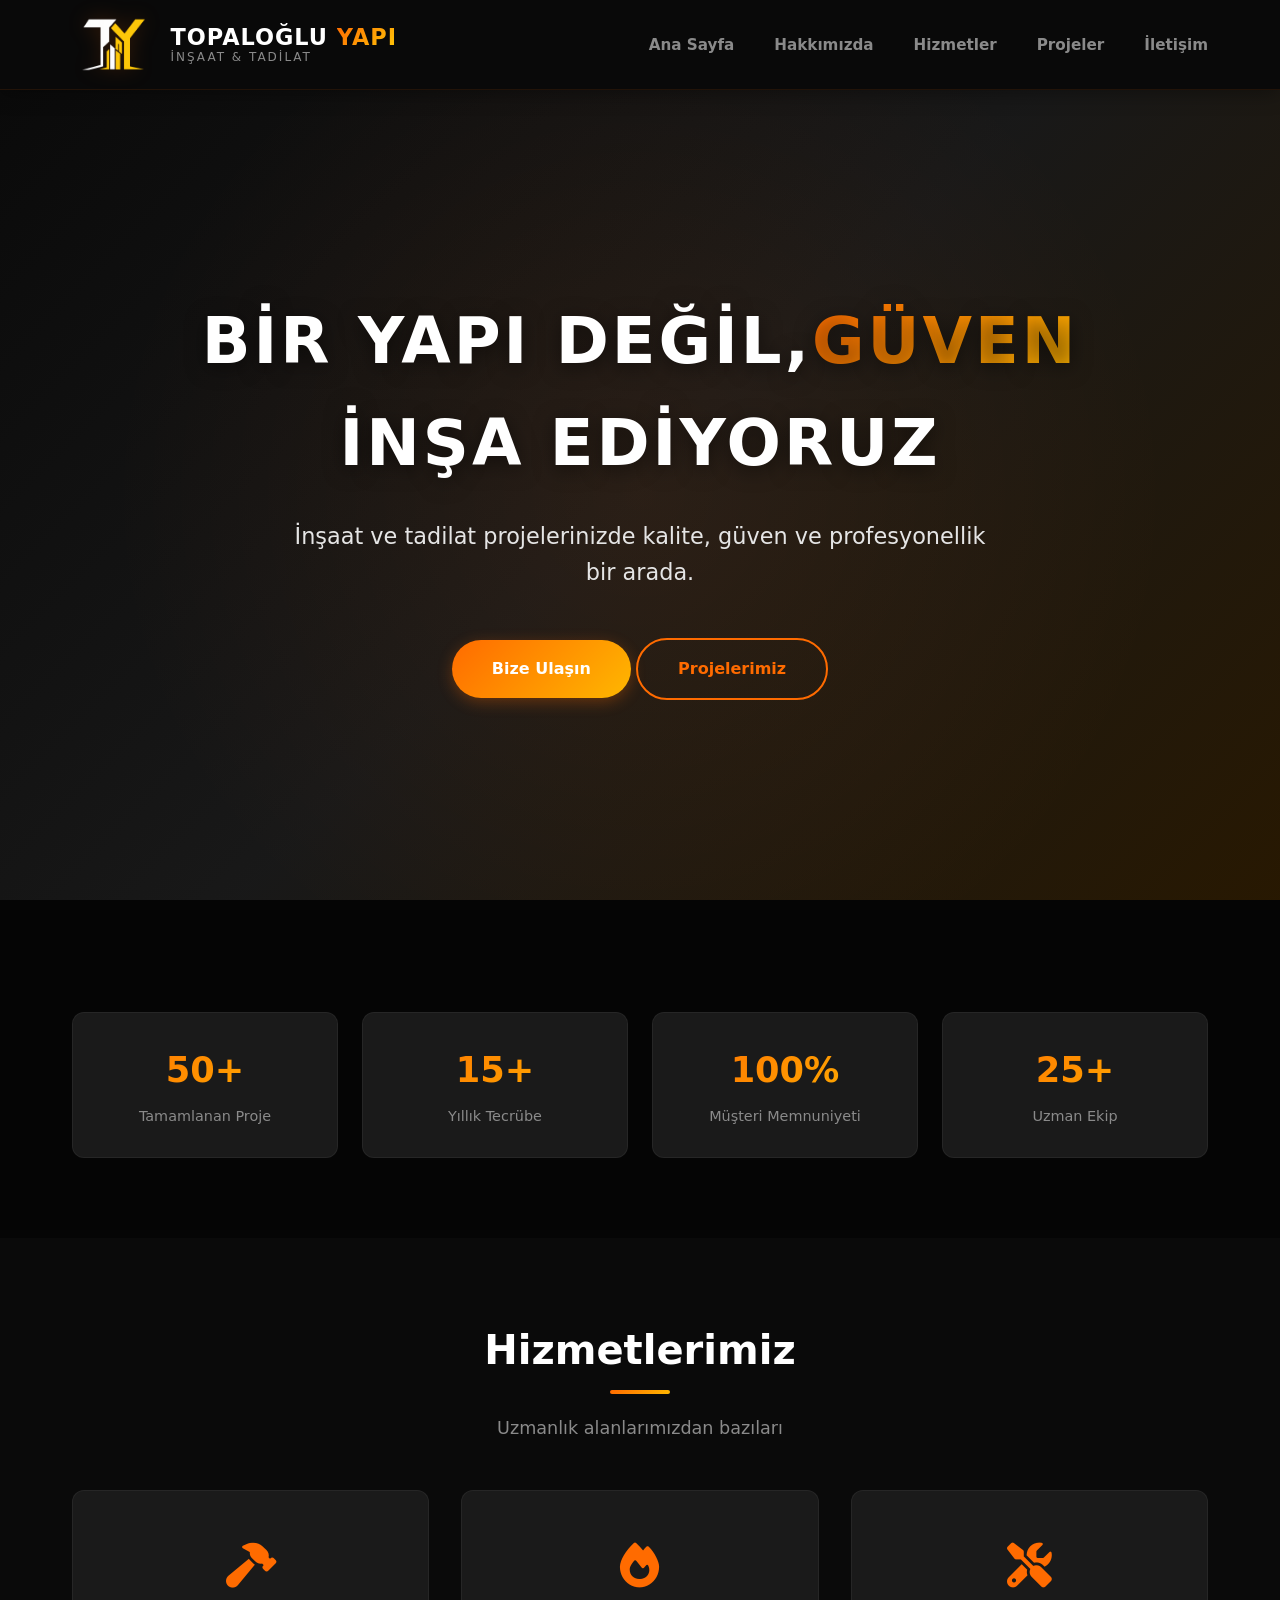
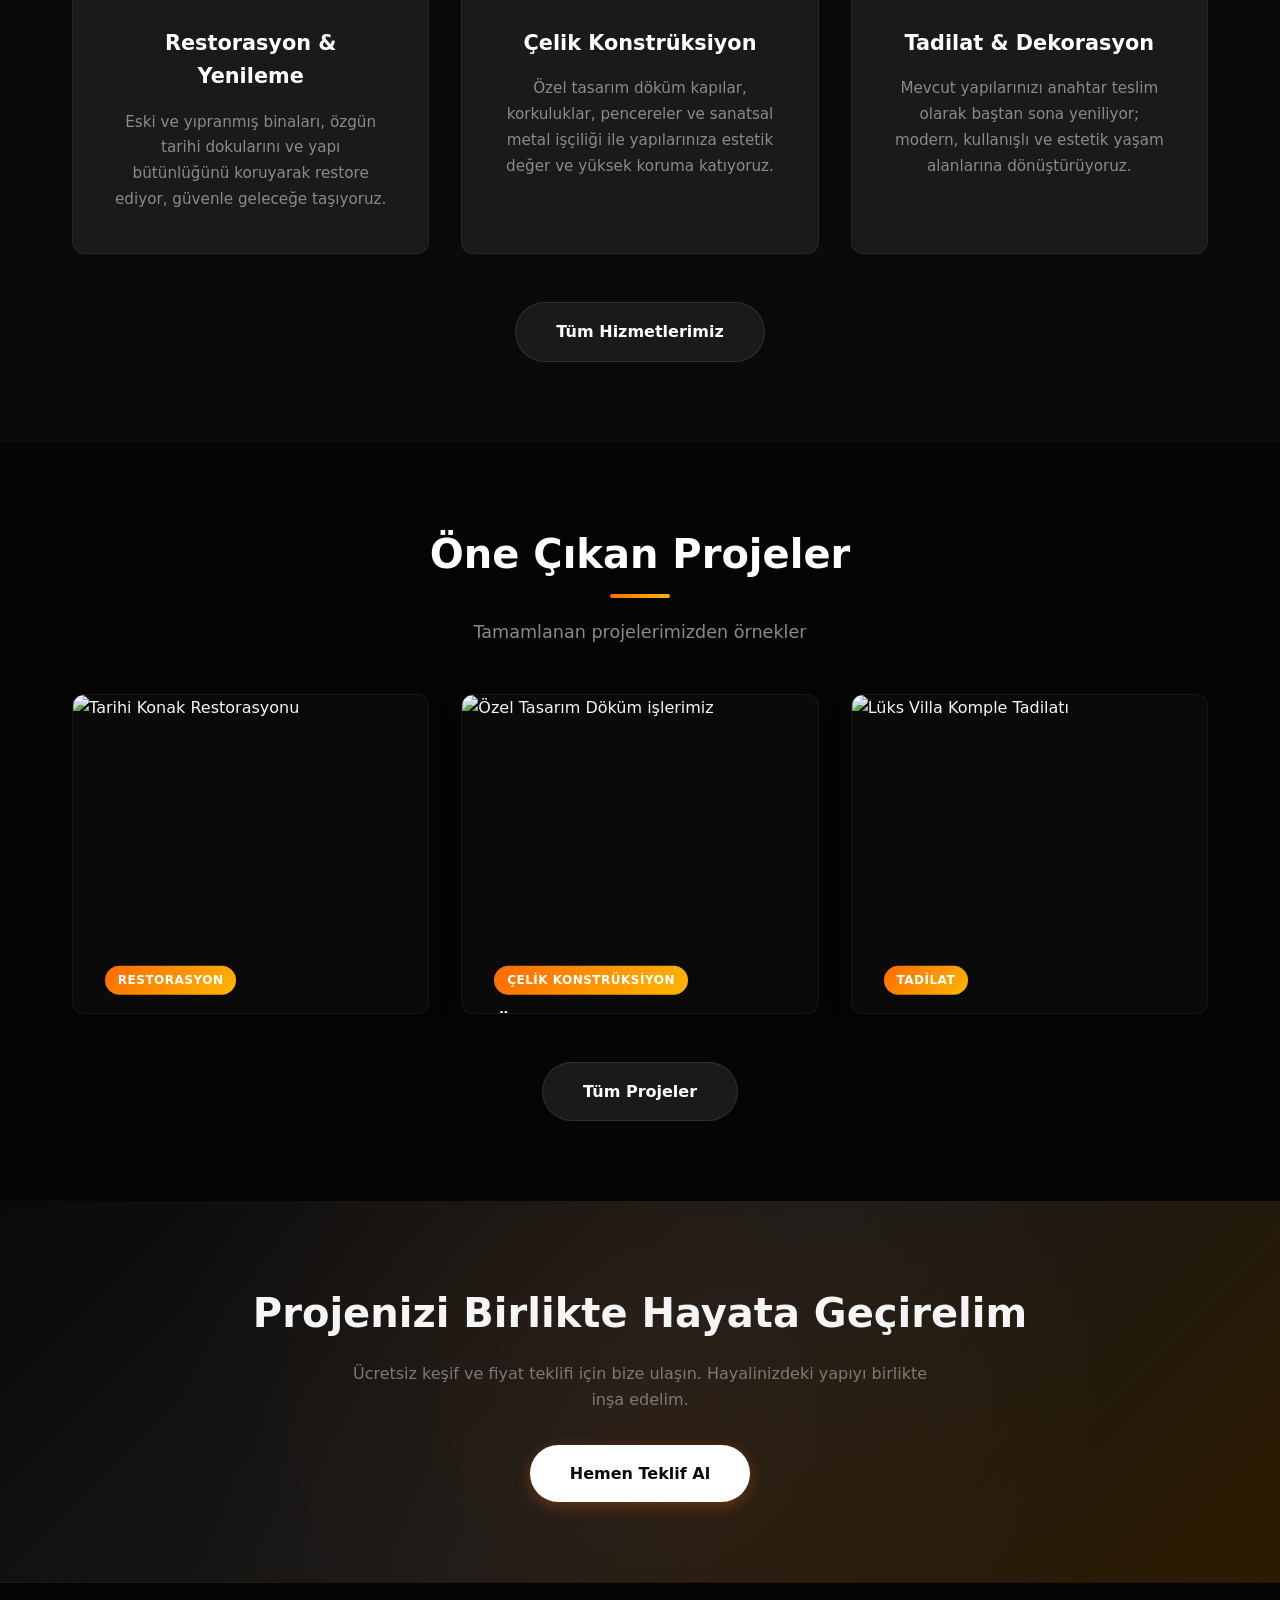
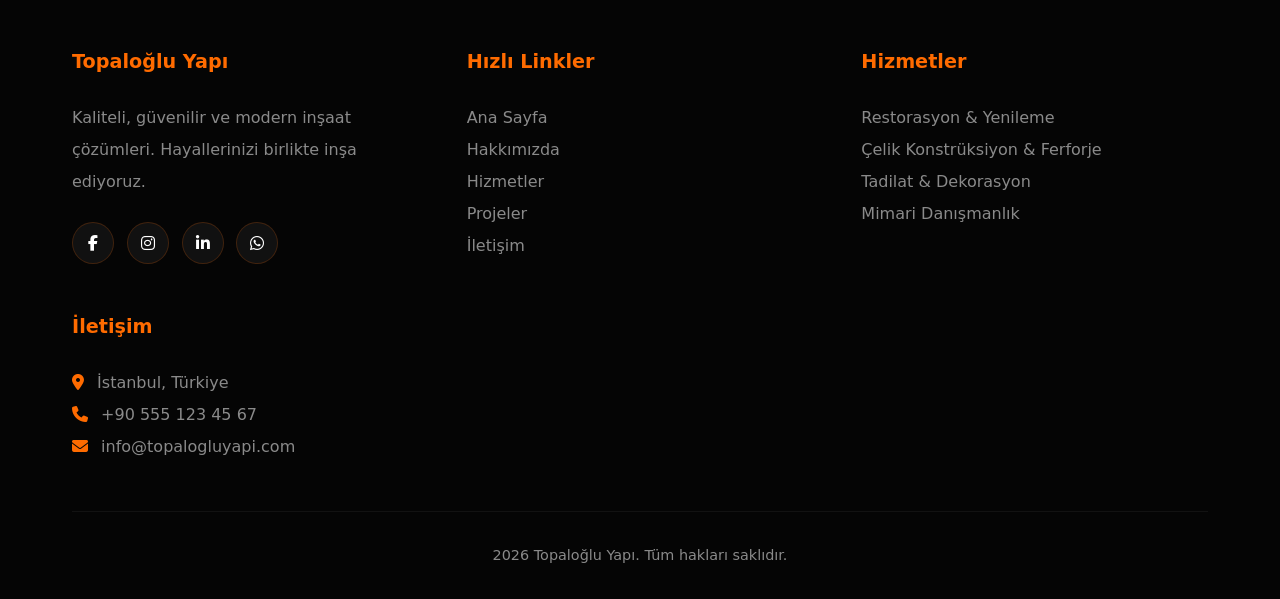
==== index.html @ 458f78e6 "Add files via upload" ====
<!DOCTYPE html>
<html lang="tr">

<head>
    <meta charset="UTF-8">
    <meta name="viewport" content="width=device-width, initial-scale=1.0">
    <meta name="description"
        content="Topaloğlu Yapı - İstanbul'da kaliteli inşaat, tadilat ve mimari proje hizmetleri.">
    <meta name="keywords" content="inşaat firması, tadilat, mimari proje, İstanbul, yapı, inşaat">
    <meta name="author" content="Topaloğlu Yapı">
    <meta name="robots" content="index, follow">

    <title>Topaloğlu Yapı | İnşaat ve Tadilat Hizmetleri</title>

    <!-- Preconnect -->
    <link rel="preconnect" href="https://cdnjs.cloudflare.com">
    <link rel="preconnect" href="https://images.unsplash.com">

    <!-- Styles -->
    <link rel="stylesheet" href="https://cdnjs.cloudflare.com/ajax/libs/font-awesome/6.4.0/css/all.min.css">
    <link rel="stylesheet" href="css/main.css">
    <link rel="stylesheet" href="css/layout.css">
    <link rel="stylesheet" href="css/components.css">
    <link rel="stylesheet" href="css/animations.css">
    <link rel="stylesheet" href="css/responsive.css">

    <!-- Favicon - SVG İkon (Emoji Yok) -->
    <link rel="icon" type="image/svg+xml"
        href="data:image/svg+xml,%3Csvg xmlns='http://www.w3.org/2000/svg' viewBox='0 0 100 100'%3E%3Crect width='100' height='100' rx='20' fill='%230A0A0A'/%3E%3Cpath d='M30 75 L30 35 L50 25 L50 75' fill='none' stroke='%23FF6B00' stroke-width='6' stroke-linecap='round' stroke-linejoin='round'/%3E%3Cpath d='M50 75 L50 35 L70 45 L70 75' fill='none' stroke='%23FFB700' stroke-width='6' stroke-linecap='round' stroke-linejoin='round'/%3E%3C/svg%3E">
</head>

<body>

    <!-- Header -->
    <header class="site-header">
        <div class="container">
            <a href="index.html" class="logo">
                <img src="images/logo.png" alt="Topaloğlu Yapı Logo" class="logo-img"
                    onerror="this.style.display='none'">
                <div class="logo-text">
                    <span class="logo-brand">Topaloğlu <span>Yapı</span></span>
                    <span class="logo-tagline">İnşaat & Tadilat</span>
                </div>
            </a>

            <button class="mobile-toggle" aria-label="Menüyü Aç/Kapat" aria-expanded="false">
                <i class="fas fa-bars"></i>
            </button>

            <nav class="main-nav">
                <ul>
                    <li><a href="index.html" class="active">Ana Sayfa</a></li>
                    <li><a href="hakkimizda.html">Hakkımızda</a></li>
                    <li><a href="hizmetler.html">Hizmetler</a></li>
                    <li><a href="projeler.html">Projeler</a></li>
                    <li><a href="iletisim.html">İletişim</a></li>
                </ul>
            </nav>
        </div>
    </header>

    <!-- Hero -->
    <section class="hero" id="home">
        <div class="container">
            <div class="hero-content">
                <h1>Bir Yapı Değil,<span>Güven</span><br>İNŞA EDİYORUZ</h1> <!-- SLOGAN -->
                <p>İnşaat ve tadilat projelerinizde kalite, güven ve profesyonellik bir arada.</p>
                <div>
                    <a href="iletisim.html" class="btn">Bize Ulaşın</a>
                    <a href="projeler.html" class="btn btn-outline">Projelerimiz</a>
                </div>
            </div>
        </div>
    </section>

    <!-- Stats -->
    <section class="section-padding" style="background: var(--dark);">
        <div class="container">
            <div class="stats-grid reveal">
                <div class="stat-box">
                    <span class="stat-number">50+</span>
                    <span class="stat-label">Tamamlanan Proje</span>
                </div>
                <div class="stat-box">
                    <span class="stat-number">15+</span>
                    <span class="stat-label">Yıllık Tecrübe</span>
                </div>
                <div class="stat-box">
                    <span class="stat-number">100%</span>
                    <span class="stat-label">Müşteri Memnuniyeti</span>
                </div>
                <div class="stat-box">
                    <span class="stat-number">25+</span>
                    <span class="stat-label">Uzman Ekip</span>
                </div>
            </div>
        </div>
    </section>

    <!-- Services Preview -->
    <section class="section-padding">
        <div class="container">
            <div class="section-title reveal">
                <h2>Hizmetlerimiz</h2>
                <p>Uzmanlık alanlarımızdan bazıları</p>
            </div>

            <div class="services-grid">
                <div class="service-card reveal">
                    <div class="service-icon"><i class="fas fa-hammer"></i></div>
                    <h3>Restorasyon & Yenileme</h3>
                    <p>Eski ve yıpranmış binaları, özgün tarihi dokularını ve yapı bütünlüğünü koruyarak restore ediyor,
                        güvenle geleceğe taşıyoruz.</p>
                </div>

                <div class="service-card reveal">
                    <div class="service-icon"><i class="fas fa-fire"></i></div>
                    <h3>Çelik Konstrüksiyon</h3>
                    <p>Özel tasarım döküm kapılar, korkuluklar, pencereler ve sanatsal metal işçiliği ile yapılarınıza
                        estetik değer ve yüksek koruma katıyoruz.</p>
                </div>

                <div class="service-card reveal">
                    <div class="service-icon"><i class="fas fa-tools"></i></div>
                    <h3>Tadilat & Dekorasyon</h3>
                    <p>Mevcut yapılarınızı anahtar teslim olarak baştan sona yeniliyor; modern, kullanışlı ve estetik
                        yaşam alanlarına dönüştürüyoruz.</p>
                </div>
            </div>

            <div style="text-align: center; margin-top: 3rem;">
                <a href="hizmetler.html" class="btn btn-secondary">Tüm Hizmetlerimiz</a>
            </div>
        </div>
    </section>

    <!-- Projects Preview -->
    <section class="section-padding" style="background: var(--dark);">
        <div class="container">
            <div class="section-title reveal">
                <h2>Öne Çıkan Projeler</h2>
                <p>Tamamlanan projelerimizden örnekler</p>
            </div>

            <div class="projects-grid" id="homeProjectsGrid">
                <!-- Projeler js/projects.js tarafından dinamik olarak yüklenecektir -->
            </div>

            <div style="text-align: center; margin-top: 3rem;">
                <a href="projeler.html" class="btn btn-secondary">Tüm Projeler</a>
            </div>
        </div>
    </section>

    <!-- CTA -->
    <section class="section-padding cta-section">
        <div class="container reveal" style="text-align: center; position: relative; z-index: 2;">
            <h2 style="font-size: 2.5rem; margin-bottom: 1rem; font-weight: 800;">Projenizi Birlikte Hayata Geçirelim
            </h2>
            <p
                style="opacity: 0.85; margin-bottom: 2rem; max-width: 600px; margin-left: auto; margin-right: auto; color: var(--gray);">
                Ücretsiz keşif ve fiyat teklifi için bize ulaşın. Hayalinizdeki yapıyı birlikte inşa edelim.</p>
            <a href="iletisim.html" class="btn" style="background: var(--white); color: var(--secondary);">Hemen Teklif
                Al</a>
        </div>
    </section>

    <!-- Footer -->
    <footer class="site-footer">
        <div class="container">
            <div class="footer-grid">
                <div class="footer-col">
                    <h3>Topaloğlu Yapı</h3>
                    <p>Kaliteli, güvenilir ve modern inşaat çözümleri. Hayallerinizi birlikte inşa ediyoruz.</p>
                    <div class="social-links">
                        <a href="#" aria-label="Facebook"><i class="fab fa-facebook-f"></i></a>
                        <a href="https://www.instagram.com/topaloglu.yapi/?__pwa=1" aria-label="Instagram"><i
                                class="fab fa-instagram"></i></a>
                        <a href="#" aria-label="LinkedIn"><i class="fab fa-linkedin-in"></i></a>
                        <a href="#" aria-label="WhatsApp"><i class="fab fa-whatsapp"></i></a>
                    </div>
                </div>

                <div class="footer-col">
                    <h3>Hızlı Linkler</h3>
                    <a href="index.html">Ana Sayfa</a>
                    <a href="hakkimizda.html">Hakkımızda</a>
                    <a href="hizmetler.html">Hizmetler</a>
                    <a href="projeler.html">Projeler</a>
                    <a href="iletisim.html">İletişim</a>
                </div>

                <div class="footer-col">
                    <h3>Hizmetler</h3>
                    <a href="hizmetler.html">Restorasyon & Yenileme</a>
                    <a href="hizmetler.html">Çelik Konstrüksiyon & Ferforje </a>
                    <a href="hizmetler.html">Tadilat & Dekorasyon</a>
                    <a href="hizmetler.html">Mimari Danışmanlık</a>
                </div>

                <div class="footer-col">
                    <h3>İletişim</h3>
                    <p><i class="fas fa-map-marker-alt" style="margin-right: 8px; color: var(--primary);"></i> İstanbul,
                        Türkiye</p>
                    <p><i class="fas fa-phone" style="margin-right: 8px; color: var(--primary);"></i> +90 555 123 45 67
                    </p>
                    <p><i class="fas fa-envelope" style="margin-right: 8px; color: var(--primary);"></i>
                        info@topalogluyapi.com</p>
                </div>
            </div>

            <div class="footer-bottom">
                <p> 2026 Topaloğlu Yapı. Tüm hakları saklıdır.</p>
            </div>
        </div>
    </footer>

    <!-- Scripts -->
    <script src="js/main.js"></script>
    <script src="js/projects.js"></script>
    <script src="js/security.js"></script>
</body>

</html>
---- css/main.css ----
/* ============================================
   TOPALOĞLU YAPI - MAIN CSS
   Renk paleti logoya özel: Siyah, Turuncu, Altın
   ============================================ */

:root {
    /* Logo Renk Paleti */
    --primary: #FF6B00;
    /* Canlı turuncu */
    --primary-dark: #E55A00;
    /* Koyu turuncu */
    --primary-light: #FF8C42;
    /* Açık turuncu */

    --accent: #FFB700;
    /* Altın sarısı (logodaki sarı) */
    --accent-light: #FFD166;
    /* Açık altın */

    --secondary: #0A0A0A;
    /* Siyah (logo arka planı) */
    --secondary-light: #141414;
    /* Koyu antrasit */
    --dark: #050505;
    /* Saf siyah */
    --dark-elevated: #1A1A1A;
    /* Kart arka planları */

    --light: #F5F5F5;
    /* Açık gri */
    --gray: #8A8A8A;
    /* Orta gri */
    --gray-light: #E5E5E5;
    /* Border rengi */
    --white: #FFFFFF;

    /* Gradient */
    --gradient-primary: linear-gradient(135deg, #FF6B00 0%, #FFB700 100%);
    --gradient-dark: linear-gradient(135deg, #0A0A0A 0%, #1A1A1A 50%, #2D1B00 100%);
    --gradient-hero: linear-gradient(135deg, rgba(10, 10, 10, 0.95) 0%, rgba(26, 26, 26, 0.9) 50%, rgba(45, 27, 0, 0.85) 100%);

    --shadow-sm: 0 2px 8px rgba(0, 0, 0, 0.2);
    --shadow: 0 4px 20px rgba(0, 0, 0, 0.25);
    --shadow-lg: 0 10px 40px rgba(0, 0, 0, 0.35);
    --shadow-glow: 0 0 30px rgba(255, 107, 0, 0.15);

    --radius: 12px;
    --radius-sm: 8px;
    --transition: all 0.3s cubic-bezier(0.4, 0, 0.2, 1);

    --container: 1200px;
    --header-height: 90px;
}

* {
    margin: 0;
    padding: 0;
    box-sizing: border-box;
}

html {
    scroll-behavior: smooth;
    font-size: 16px;
}

body {
    font-family: 'Segoe UI', system-ui, -apple-system, sans-serif;
    line-height: 1.6;
    color: var(--light);
    background: var(--secondary);
    overflow-x: hidden;
    -webkit-font-smoothing: antialiased;
}

img {
    max-width: 100%;
    height: auto;
    display: block;
}

a {
    text-decoration: none;
    color: inherit;
    transition: var(--transition);
}

ul {
    list-style: none;
}

.container {
    max-width: var(--container);
    margin: 0 auto;
    padding: 0 2rem;
}

.section-padding {
    padding: 5rem 0;
}

.section-title {
    text-align: center;
    margin-bottom: 3rem;
}

.section-title h2 {
    font-size: clamp(1.8rem, 4vw, 2.5rem);
    color: var(--white);
    margin-bottom: 0.5rem;
    position: relative;
    display: inline-block;
    font-weight: 800;
}

.section-title h2::after {
    content: '';
    position: absolute;
    bottom: -12px;
    left: 50%;
    transform: translateX(-50%);
    width: 60px;
    height: 4px;
    background: var(--gradient-primary);
    border-radius: 2px;
}

.section-title p {
    color: var(--gray);
    margin-top: 1.5rem;
    font-size: 1.1rem;
}

/* Utility */
.sr-only {
    position: absolute;
    width: 1px;
    height: 1px;
    padding: 0;
    margin: -1px;
    overflow: hidden;
    clip: rect(0, 0, 0, 0);
    white-space: nowrap;
    border-width: 0;
}

/* Scrollbar */
::-webkit-scrollbar {
    width: 10px;
}

::-webkit-scrollbar-track {
    background: var(--secondary);
}

::-webkit-scrollbar-thumb {
    background: var(--primary);
    border-radius: 5px;
}

::-webkit-scrollbar-thumb:hover {
    background: var(--primary-dark);
}
---- css/layout.css ----
/* ============================================
   LAYOUT - Header, Navigation, Footer
   ============================================ */

/* Header */
.site-header {
    position: fixed;
    top: 0;
    left: 0;
    width: 100%;
    height: var(--header-height);
    background: rgba(10, 10, 10, 0.95);
    backdrop-filter: blur(16px);
    -webkit-backdrop-filter: blur(16px);
    z-index: 1000;
    box-shadow: 0 2px 20px rgba(0, 0, 0, 0.4);
    transition: var(--transition);
    border-bottom: 1px solid rgba(255, 107, 0, 0.1);
}

.site-header.scrolled {
    box-shadow: 0 4px 30px rgba(0, 0, 0, 0.5);
    height: 75px;
    background: rgba(10, 10, 10, 0.98);
}

.site-header .container {
    display: flex;
    justify-content: space-between;
    align-items: center;
    height: 100%;
}

/* Logo - Gerçek Logo Görseli */
.logo {
    display: flex;
    align-items: center;
    gap: 1rem;
    text-decoration: none;
}

.logo-img {
    height: 55px;
    width: auto;
    transition: var(--transition);
    filter: drop-shadow(0 0 10px rgba(255, 107, 0, 0.2));
}

.site-header.scrolled .logo-img {
    height: 48px;
}

.logo-text {
    display: flex;
    flex-direction: column;
    line-height: 1.1;
}

.logo-brand {
    font-size: 1.4rem;
    font-weight: 800;
    color: var(--white);
    letter-spacing: 1px;
    text-transform: uppercase;
}

.logo-brand span {
    background: linear-gradient(135deg, var(--primary) 0%, #ffc908 100%);
    -webkit-background-clip: text;
    -webkit-text-fill-color: transparent;
    background-clip: text;
}

.logo-tagline {
    font-size: 0.75rem;
    color: var(--gray);
    letter-spacing: 2px;
    text-transform: uppercase;
    margin-top: 2px;
}

/* Navigation */
.main-nav ul {
    display: flex;
    gap: 2.5rem;
}

.main-nav a {
    color: var(--gray);
    font-weight: 600;
    font-size: 0.95rem;
    position: relative;
    padding: 0.5rem 0;
    transition: var(--transition);
}

.main-nav a::after {
    content: '';
    position: absolute;
    bottom: 0;
    left: 0;
    width: 0;
    height: 2px;
    background: var(--gradient-primary);
    transition: var(--transition);
}

.main-nav a:hover,
.main-nav a.active {
    color: var(--primary);
}

.main-nav a:hover::after,
.main-nav a.active::after {
    width: 100%;
}

/* Mobile Menu */
.mobile-toggle {
    display: none;
    background: none;
    border: none;
    font-size: 1.5rem;
    color: var(--white);
    cursor: pointer;
    padding: 0.5rem;
}

/* Hero Section */
.hero {
    margin-top: var(--header-height);
    min-height: calc(100vh - var(--header-height));
    background: var(--gradient-hero),
        url('https://images.unsplash.com/photo-1504307651254-35680f356dfd?ixlib=rb-4.0.3&auto=format&fit=crop&w=1920&q=80') center/cover no-repeat;
    display: flex;
    align-items: center;
    justify-content: center;
    text-align: center;
    color: var(--white);
    position: relative;
    overflow: hidden;
}

.hero::before {
    content: '';
    position: absolute;
    top: 0;
    left: 0;
    right: 0;
    bottom: 0;
    background: radial-gradient(circle at 50% 50%, rgba(255, 107, 0, 0.08) 0%, transparent 70%);
    pointer-events: none;
}

.hero-content {
    position: relative;
    z-index: 2;
}

.hero-content h1 {
    font-size: clamp(2.2rem, 5vw, 4rem);
    font-weight: 800;
    text-transform: uppercase;
    letter-spacing: 3px;
    margin-bottom: 1.5rem;
    animation: fadeInUp 1s ease;
    text-shadow: 0 4px 20px rgba(0, 0, 0, 0.5);
}

.hero-content h1 span {
    background: var(--gradient-primary);
    -webkit-background-clip: text;
    -webkit-text-fill-color: transparent;
    background-clip: text;
}

.hero-content p {
    font-size: clamp(1.1rem, 2vw, 1.4rem);
    opacity: 0.85;
    margin-bottom: 3rem;
    max-width: 700px;
    margin-left: auto;
    margin-right: auto;
    color: var(--gray-light);
    animation: fadeInUp 1s ease 0.2s both;
}

/* Footer */
.site-footer {
    background: var(--dark);
    color: var(--white);
    padding: 4rem 0 0;
    border-top: 1px solid rgba(255, 107, 0, 0.15);
}

.footer-grid {
    display: grid;
    grid-template-columns: repeat(auto-fit, minmax(250px, 1fr));
    gap: 3rem;
    margin-bottom: 3rem;
}

.footer-col h3 {
    color: var(--primary);
    font-size: 1.2rem;
    margin-bottom: 1.5rem;
    font-weight: 700;
}

.footer-col p,
.footer-col a {
    color: var(--gray);
    line-height: 2;
    display: block;
    transition: var(--transition);
}

.footer-col a:hover {
    color: var(--primary);
    padding-left: 5px;
}

.social-links {
    display: flex;
    gap: 0.8rem;
    margin-top: 1.5rem;
}

.social-links a {
    width: 42px;
    height: 42px;
    background: rgba(255, 255, 255, 0.05);
    border: 1px solid rgba(255, 107, 0, 0.2);
    border-radius: 50%;
    display: flex;
    align-items: center;
    justify-content: center;
    color: var(--white);
    transition: var(--transition);
}

.social-links a:hover {
    background: var(--gradient-primary);
    border-color: transparent;
    transform: translateY(-3px);
    box-shadow: 0 0 20px rgba(255, 107, 0, 0.3);
}

.footer-bottom {
    border-top: 1px solid rgba(255, 255, 255, 0.05);
    padding: 2rem 0;
    text-align: center;
    color: var(--gray);
    font-size: 0.9rem;
}

/* Animations */
@keyframes fadeInUp {
    from {
        opacity: 0;
        transform: translateY(30px);
    }

    to {
        opacity: 1;
        transform: translateY(0);
    }
}

/* Scroll Reveal */
.reveal {
    opacity: 0;
    transform: translateY(40px);
    transition: opacity 0.8s ease, transform 0.8s ease;
}

.reveal.active {
    opacity: 1;
    transform: translateY(0);
}

/* Page Banner */
.page-banner {
    margin-top: var(--header-height);
    background: var(--gradient-hero), url('../images/ANA LOGO YATAY.jpeg') center/cover no-repeat;
    color: var(--white);
    padding: 6rem 0;
    text-align: center;
    position: relative;
    overflow: hidden;
    border-bottom: 1px solid rgba(255, 107, 0, 0.3);
}

.page-banner::before {
    content: '';
    position: absolute;
    top: 0;
    left: 0;
    right: 0;
    bottom: 0;
    background: radial-gradient(circle at 30% 50%, rgba(255, 107, 0, 0.1) 0%, transparent 60%);
}

.page-banner h1 {
    font-size: clamp(2rem, 4vw, 3rem);
    font-weight: 800;
    position: relative;
    text-transform: uppercase;
    letter-spacing: 2px;
}

.page-banner p {
    opacity: 0.8;
    margin-top: 0.5rem;
    font-size: 1.1rem;
    color: var(--gray);
}
---- css/components.css ----
/* ============================================
   COMPONENTS - Buttons, Cards, Forms
   ============================================ */

/* Buttons */
.btn {
    display: inline-flex;
    align-items: center;
    justify-content: center;
    gap: 0.5rem;
    padding: 1rem 2.5rem;
    background: var(--gradient-primary);
    color: var(--white);
    border: none;
    border-radius: 50px;
    font-weight: 700;
    font-size: 1rem;
    cursor: pointer;
    transition: var(--transition);
    text-align: center;
    position: relative;
    overflow: hidden;
    box-shadow: 0 4px 15px rgba(255, 107, 0, 0.3);
}

.btn::before {
    content: '';
    position: absolute;
    top: 0;
    left: -100%;
    width: 100%;
    height: 100%;
    background: linear-gradient(90deg, transparent, rgba(255, 255, 255, 0.2), transparent);
    transition: 0.5s;
}

.btn:hover::before {
    left: 100%;
}

.btn:hover {
    transform: translateY(-2px);
    box-shadow: 0 8px 30px rgba(255, 107, 0, 0.4);
}

.btn-outline {
    background: transparent;
    border: 2px solid var(--primary);
    color: var(--primary);
    box-shadow: none;
}

.btn-outline:hover {
    background: var(--gradient-primary);
    color: var(--white);
    border-color: transparent;
    box-shadow: 0 8px 30px rgba(255, 107, 0, 0.3);
}

.btn-secondary {
    background: var(--dark-elevated);
    border: 1px solid rgba(255, 255, 255, 0.1);
    box-shadow: none;
}

.btn-secondary:hover {
    background: var(--secondary-light);
    border-color: var(--primary);
    box-shadow: var(--shadow-glow);
}

.btn-block {
    width: 100%;
}

/* Service Cards */
.services-grid {
    display: grid;
    grid-template-columns: repeat(auto-fit, minmax(300px, 1fr));
    gap: 2rem;
}

.service-card {
    background: var(--dark-elevated);
    padding: 2.5rem;
    border-radius: var(--radius);
    text-align: center;
    border: 1px solid rgba(255, 255, 255, 0.05);
    transition: var(--transition);
    position: relative;
    overflow: hidden;
}

.service-card::before {
    content: '';
    position: absolute;
    top: 0;
    left: 0;
    width: 100%;
    height: 3px;
    background: var(--gradient-primary);
    transform: scaleX(0);
    transition: var(--transition);
}

.service-card:hover {
    transform: translateY(-8px);
    border-color: rgba(255, 107, 0, 0.2);
    box-shadow: var(--shadow-glow);
}

.service-card:hover::before {
    transform: scaleX(1);
}

.service-icon {
    font-size: 2.8rem;
    color: var(--primary);
    margin-bottom: 1.5rem;
    display: inline-block;
    transition: var(--transition);
}

.service-card:hover .service-icon {
    transform: scale(1.1);
    color: var(--accent);
}

.service-card h3 {
    font-size: 1.3rem;
    color: var(--white);
    margin-bottom: 1rem;
    font-weight: 700;
}

.service-card p {
    color: var(--gray);
    line-height: 1.7;
    font-size: 0.95rem;
}

/* Project Cards */
.projects-grid {
    display: grid;
    grid-template-columns: repeat(auto-fit, minmax(350px, 1fr));
    gap: 2rem;
}

.project-card {
    position: relative;
    border-radius: var(--radius);
    overflow: hidden;
    box-shadow: var(--shadow);
    cursor: pointer;
    height: 320px;
    background: var(--secondary);
    border: 1px solid rgba(255, 255, 255, 0.05);
}

.project-card img {
    width: 100%;
    height: 100%;
    object-fit: cover;
    transition: transform 0.6s ease;
}

.project-card:hover img {
    transform: scale(1.1);
}

.project-overlay {
    position: absolute;
    bottom: 0;
    left: 0;
    right: 0;
    background: linear-gradient(to top, rgba(10, 10, 10, 0.95) 0%, rgba(10, 10, 10, 0.6) 50%, transparent 100%);
    padding: 2.5rem 2rem 2rem;
    color: var(--white);
    transform: translateY(60%);
    transition: var(--transition);
}

.project-card:hover .project-overlay {
    transform: translateY(0);
}

.project-overlay h3 {
    font-size: 1.4rem;
    margin-bottom: 0.5rem;
    font-weight: 700;
}

.project-overlay p {
    opacity: 0.9;
    font-size: 0.95rem;
    color: var(--gray);
}

.project-tag {
    display: inline-block;
    background: var(--gradient-primary);
    color: var(--white);
    padding: 0.3rem 0.8rem;
    border-radius: 20px;
    font-size: 0.75rem;
    font-weight: 700;
    margin-bottom: 0.8rem;
    text-transform: uppercase;
    letter-spacing: 0.5px;
}

/* Filter Buttons */
.filter-group {
    display: flex;
    justify-content: center;
    gap: 1rem;
    margin-bottom: 3rem;
    flex-wrap: wrap;
}

.filter-btn {
    padding: 0.6rem 1.8rem;
    background: var(--dark-elevated);
    border: 1px solid rgba(255, 255, 255, 0.1);
    color: var(--gray);
    border-radius: 25px;
    cursor: pointer;
    transition: var(--transition);
    font-weight: 600;
    font-size: 0.9rem;
}

.filter-btn:hover,
.filter-btn.active {
    background: var(--gradient-primary);
    border-color: transparent;
    color: var(--white);
    box-shadow: 0 4px 15px rgba(255, 107, 0, 0.3);
}

/* Stats */
.stats-grid {
    display: grid;
    grid-template-columns: repeat(auto-fit, minmax(150px, 1fr));
    gap: 1.5rem;
    margin-top: 2rem;
}

.stat-box {
    text-align: center;
    padding: 1.8rem 1rem;
    background: var(--dark-elevated);
    border-radius: var(--radius);
    border: 1px solid rgba(255, 255, 255, 0.05);
    transition: var(--transition);
}

.stat-box:hover {
    transform: translateY(-5px);
    border-color: rgba(255, 107, 0, 0.2);
    box-shadow: var(--shadow-glow);
}

.stat-number {
    font-size: 2.2rem;
    font-weight: 800;
    background: var(--gradient-primary);
    -webkit-background-clip: text;
    -webkit-text-fill-color: transparent;
    background-clip: text;
    display: block;
    margin-bottom: 0.3rem;
}

.stat-label {
    color: var(--gray);
    font-size: 0.9rem;
    font-weight: 500;
}

/* Forms */
.form-group {
    margin-bottom: 1.5rem;
}

.form-label {
    display: block;
    margin-bottom: 0.6rem;
    color: var(--white);
    font-weight: 600;
    font-size: 0.95rem;
}

.form-input,
.form-textarea {
    width: 100%;
    padding: 1rem 1.2rem;
    border: 1px solid rgba(255, 255, 255, 0.1);
    border-radius: var(--radius-sm);
    font-family: inherit;
    font-size: 1rem;
    transition: var(--transition);
    background: rgba(255, 255, 255, 0.03);
    color: var(--white);
}

.form-input:focus,
.form-textarea:focus {
    outline: none;
    border-color: var(--primary);
    box-shadow: 0 0 0 3px rgba(255, 107, 0, 0.1);
    background: rgba(255, 255, 255, 0.05);
}

.form-input::placeholder,
.form-textarea::placeholder {
    color: var(--gray);
}

.form-input.error,
.form-textarea.error {
    border-color: #e74c3c;
    background: rgba(231, 76, 60, 0.05);
}

.error-message {
    color: #e74c3c;
    font-size: 0.85rem;
    margin-top: 0.4rem;
    display: none;
}

.error-message.show {
    display: block;
}

.form-textarea {
    resize: vertical;
    min-height: 140px;
}

.form-hint {
    font-size: 0.85rem;
    color: var(--gray);
    margin-top: 0.5rem;
}

/* Contact Layout */
.contact-grid {
    display: grid;
    grid-template-columns: 1fr 1fr;
    gap: 4rem;
    align-items: start;
}

.contact-info h3 {
    font-size: 1.8rem;
    color: var(--white);
    margin-bottom: 1rem;
    font-weight: 700;
}

.contact-info>p {
    color: var(--gray);
    margin-bottom: 2.5rem;
    line-height: 1.7;
}

.contact-item {
    display: flex;
    gap: 1.2rem;
    margin-bottom: 2rem;
}

.contact-icon {
    width: 50px;
    height: 50px;
    background: rgba(255, 107, 0, 0.1);
    border: 1px solid rgba(255, 107, 0, 0.2);
    border-radius: 12px;
    display: flex;
    align-items: center;
    justify-content: center;
    color: var(--primary);
    font-size: 1.2rem;
    flex-shrink: 0;
    transition: var(--transition);
}

.contact-item:hover .contact-icon {
    background: var(--gradient-primary);
    color: var(--white);
    border-color: transparent;
}

.contact-detail h4 {
    color: var(--white);
    margin-bottom: 0.3rem;
    font-size: 1.1rem;
    font-weight: 600;
}

.contact-detail p {
    color: var(--gray);
    font-size: 0.95rem;
}

.contact-form-wrapper {
    background: var(--dark-elevated);
    padding: 2.5rem;
    border-radius: var(--radius);
    border: 1px solid rgba(255, 255, 255, 0.05);
    box-shadow: var(--shadow);
}

/* About Page */
.about-grid {
    display: grid;
    grid-template-columns: 1fr 1fr;
    gap: 4rem;
    align-items: center;
}

.about-image {
    border-radius: var(--radius);
    overflow: hidden;
    box-shadow: var(--shadow-lg);
    position: relative;
    border: 1px solid rgba(255, 107, 0, 0.1);
}

.about-image::after {
    content: '';
    position: absolute;
    bottom: -20px;
    right: -20px;
    width: 100px;
    height: 100px;
    background: var(--gradient-primary);
    border-radius: var(--radius);
    z-index: -1;
    opacity: 0.3;
}

.about-image img {
    transition: transform 0.5s ease;
}

.about-image:hover img {
    transform: scale(1.03);
}

.about-content h2 {
    font-size: 2.2rem;
    color: var(--white);
    margin-bottom: 1.5rem;
    line-height: 1.3;
    font-weight: 800;
}

.about-content p {
    color: var(--gray);
    margin-bottom: 1.2rem;
    line-height: 1.8;
}

/* CTA Section */
.cta-section {
    background: var(--gradient-dark);
    position: relative;
    overflow: hidden;
}

.cta-section::before {
    content: '';
    position: absolute;
    top: 0;
    left: 0;
    right: 0;
    bottom: 0;
    background: radial-gradient(circle at 50% 50%, rgba(255, 107, 0, 0.08) 0%, transparent 70%);
    pointer-events: none;
}

/* Security Badge */
.security-badge {
    margin-top: 2rem;
    padding: 1.5rem;
    background: rgba(255, 107, 0, 0.05);
    border-radius: var(--radius);
    border-left: 3px solid var(--primary);
}

.security-badge p {
    color: var(--gray);
    font-size: 0.9rem;
    line-height: 1.6;
}

.security-badge strong {
    color: var(--white);
    display: block;
    margin-bottom: 0.5rem;
}

/* ============================================
   PROJECT MODAL / LIGHTBOX GALLERY
   ============================================ */
.project-modal {
    position: fixed;
    top: 0;
    left: 0;
    width: 100%;
    height: 100%;
    z-index: 1050;
    display: flex;
    align-items: center;
    justify-content: center;
    opacity: 0;
    pointer-events: none;
    transition: opacity 0.35s cubic-bezier(0.4, 0, 0.2, 1);
}

.project-modal.active {
    opacity: 1;
    pointer-events: all;
}

.project-modal-backdrop {
    position: absolute;
    top: 0;
    left: 0;
    width: 100%;
    height: 100%;
    background: rgba(5, 5, 5, 0.85);
    backdrop-filter: blur(12px);
    -webkit-backdrop-filter: blur(12px);
    z-index: 1;
}

.project-modal-content {
    position: relative;
    width: 90%;
    max-width: 1200px;
    height: 80vh;
    background: rgba(20, 20, 20, 0.95);
    border: 1px solid rgba(255, 107, 0, 0.2);
    border-radius: var(--radius);
    box-shadow: 0 20px 50px rgba(0, 0, 0, 0.6), var(--shadow-glow);
    z-index: 2;
    overflow: hidden;
    transform: scale(0.95);
    transition: transform 0.3s cubic-bezier(0.34, 1.56, 0.64, 1);
    will-change: transform;
}

.project-modal.active .project-modal-content {
    transform: scale(1);
}

.project-modal-close {
    position: absolute;
    top: 1.5rem;
    right: 1.5rem;
    width: 40px;
    height: 40px;
    border-radius: 50%;
    background: rgba(255, 255, 255, 0.05);
    border: 1px solid rgba(255, 255, 255, 0.1);
    color: var(--white);
    font-size: 1.2rem;
    display: flex;
    align-items: center;
    justify-content: center;
    cursor: pointer;
    transition: var(--transition);
    z-index: 10;
}

.project-modal-close:hover {
    background: var(--gradient-primary);
    border-color: transparent;
    transform: rotate(90deg);
}

.project-modal-grid {
    display: grid;
    grid-template-columns: 1.8fr 1.2fr;
    width: 100%;
    height: 100%;
}

/* Media Side */
.project-modal-media-side {
    background: #000;
    position: relative;
    display: flex;
    align-items: center;
    justify-content: center;
    overflow: hidden;
    height: 100%;
}

.project-modal-active-media {
    width: 100%;
    height: 100%;
    display: flex;
    align-items: center;
    justify-content: center;
    transition: opacity 0.2s ease-in-out;
    opacity: 1;
    position: relative;
}

.project-modal-active-media.fade-out {
    opacity: 0;
}

.project-modal-active-media img,
.project-modal-active-media video {
    max-width: 100%;
    max-height: 100%;
    object-fit: contain;
    width: auto;
    height: auto;
    box-shadow: 0 4px 30px rgba(0, 0, 0, 0.5);
    will-change: transform, opacity;
}

.project-modal-active-media iframe {
    width: 100%;
    height: 100%;
    border: none;
}

/* Nav Buttons */
.modal-nav-btn {
    position: absolute;
    top: 50%;
    transform: translateY(-50%);
    width: 50px;
    height: 50px;
    background: rgba(10, 10, 10, 0.5);
    border: 1px solid rgba(255, 255, 255, 0.1);
    color: var(--white);
    border-radius: 50%;
    display: flex;
    align-items: center;
    justify-content: center;
    cursor: pointer;
    font-size: 1.2rem;
    transition: var(--transition);
    z-index: 5;
}

.modal-nav-btn:hover {
    background: var(--gradient-primary);
    border-color: transparent;
    box-shadow: var(--shadow-glow);
}

.prev-btn {
    left: 1.5rem;
}

.next-btn {
    right: 1.5rem;
}

/* Details Side */
.project-modal-details-side {
    padding: 3rem 2.5rem;
    overflow-y: auto;
    display: flex;
    flex-direction: column;
    height: 100%;
    background: rgba(15, 15, 15, 0.98);
    border-left: 1px solid rgba(255, 107, 0, 0.1);
}

.project-modal-header {
    margin-bottom: 2rem;
    border-bottom: 1px solid rgba(255, 255, 255, 0.05);
    padding-bottom: 1.5rem;
}

.project-modal-header h2 {
    font-size: 1.8rem;
    color: var(--white);
    font-weight: 800;
    margin: 0.5rem 0;
}

.project-modal-header .project-desc {
    color: var(--gray);
    font-size: 0.95rem;
}

.project-modal-body {
    flex-grow: 1;
    margin-bottom: 2.5rem;
}

.project-modal-body h3 {
    font-size: 1.1rem;
    color: var(--primary);
    text-transform: uppercase;
    letter-spacing: 1px;
    margin-bottom: 0.8rem;
    font-weight: 700;
}

.project-modal-body p {
    color: var(--gray-light);
    line-height: 1.7;
    font-size: 0.95rem;
}

.project-modal-caption {
    font-size: 0.9rem;
    font-style: italic;
    color: var(--gray);
    margin-top: 1rem;
    padding-left: 0.8rem;
    border-left: 2px solid var(--primary);
}

/* Thumbnails */
.project-modal-thumbnails-wrapper h3 {
    font-size: 1.1rem;
    color: var(--white);
    margin-bottom: 1rem;
    font-weight: 700;
}

.project-modal-thumbnails {
    display: grid;
    grid-template-columns: repeat(auto-fill, minmax(80px, 1fr));
    gap: 0.8rem;
}

.modal-thumb {
    aspect-ratio: 1;
    border-radius: var(--radius-sm);
    overflow: hidden;
    cursor: pointer;
    border: 2px solid transparent;
    transition: var(--transition);
    position: relative;
    background: #000;
}

.modal-thumb img {
    width: 100%;
    height: 100%;
    object-fit: cover;
    opacity: 0.6;
    transition: var(--transition);
}

.modal-thumb:hover img,
.modal-thumb.active img {
    opacity: 1;
}

.modal-thumb.active {
    border-color: var(--primary);
    box-shadow: 0 0 10px rgba(255, 107, 0, 0.4);
}

.modal-thumb-video-icon {
    position: absolute;
    top: 50%;
    left: 50%;
    transform: translate(-50%, -50%);
    color: var(--white);
    font-size: 1.2rem;
    text-shadow: 0 2px 8px rgba(0, 0, 0, 0.8);
    pointer-events: none;
    z-index: 2;
}

/* Responsive Modal */
@media (max-width: 992px) {
    .project-modal-content {
        height: 90vh;
        width: 95%;
    }
    
    .project-modal-grid {
        grid-template-columns: 1fr;
        grid-template-rows: 1.2fr 1fr;
    }
    
    .project-modal-details-side {
        padding: 2rem;
        border-left: none;
        border-top: 1px solid rgba(255, 107, 0, 0.1);
    }
    
    .project-modal-media-side {
        height: 100%;
    }
}
---- css/animations.css ----
/* ============================================
   ANIMATIONS - Scroll & Load Animations
   ============================================ */

/* Fade In Up */
@keyframes fadeInUp {
    from {
        opacity: 0;
        transform: translateY(40px);
    }

    to {
        opacity: 1;
        transform: translateY(0);
    }
}

@keyframes fadeInDown {
    from {
        opacity: 0;
        transform: translateY(-40px);
    }

    to {
        opacity: 1;
        transform: translateY(0);
    }
}

@keyframes fadeInLeft {
    from {
        opacity: 0;
        transform: translateX(-40px);
    }

    to {
        opacity: 1;
        transform: translateX(0);
    }
}

@keyframes fadeInRight {
    from {
        opacity: 0;
        transform: translateX(40px);
    }

    to {
        opacity: 1;
        transform: translateX(0);
    }
}

@keyframes scaleIn {
    from {
        opacity: 0;
        transform: scale(0.9);
    }

    to {
        opacity: 1;
        transform: scale(1);
    }
}

@keyframes slideIn {
    from {
        transform: translateX(-100%);
    }

    to {
        transform: translateX(0);
    }
}

/* Pulse animation for CTAs */
@keyframes pulse {

    0%,
    100% {
        transform: scale(1);
    }

    50% {
        transform: scale(1.05);
    }
}

/* Reveal Classes */
.reveal {
    opacity: 0;
    transform: translateY(40px);
    transition: opacity 0.8s cubic-bezier(0.4, 0, 0.2, 1),
        transform 0.8s cubic-bezier(0.4, 0, 0.2, 1);
}

.reveal.active {
    opacity: 1;
    transform: translateY(0);
}

.reveal-left {
    opacity: 0;
    transform: translateX(-40px);
    transition: opacity 0.8s ease, transform 0.8s ease;
}

.reveal-left.active {
    opacity: 1;
    transform: translateX(0);
}

.reveal-right {
    opacity: 0;
    transform: translateX(40px);
    transition: opacity 0.8s ease, transform 0.8s ease;
}

.reveal-right.active {
    opacity: 1;
    transform: translateX(0);
}

.reveal-scale {
    opacity: 0;
    transform: scale(0.9);
    transition: opacity 0.8s ease, transform 0.8s ease;
}

.reveal-scale.active {
    opacity: 1;
    transform: scale(1);
}

/* Stagger delays for children */
.stagger-1 {
    transition-delay: 0.1s;
}

.stagger-2 {
    transition-delay: 0.2s;
}

.stagger-3 {
    transition-delay: 0.3s;
}

.stagger-4 {
    transition-delay: 0.4s;
}

.stagger-5 {
    transition-delay: 0.5s;
}

/* Hero specific animations */
.hero-content h1 {
    animation: fadeInUp 1s ease-out;
}

.hero-content p {
    animation: fadeInUp 1s ease-out 0.2s both;
}

.hero-content .btn {
    animation: fadeInUp 1s ease-out 0.4s both;
}

/* Loading shimmer for images */
@keyframes shimmer {
    0% {
        background-position: -1000px 0;
    }

    100% {
        background-position: 1000px 0;
    }
}

.img-loading {
    background: linear-gradient(90deg, #f0f0f0 25%, #e0e0e0 50%, #f0f0f0 75%);
    background-size: 1000px 100%;
    animation: shimmer 2s infinite;
}

/* Smooth transitions */
.transition-all {
    transition: all 0.3s cubic-bezier(0.4, 0, 0.2, 1);
}

/* Hover lift effect */
.hover-lift {
    transition: transform 0.3s ease, box-shadow 0.3s ease;
}

.hover-lift:hover {
    transform: translateY(-8px);
    box-shadow: 0 20px 40px rgba(0, 0, 0, 0.15);
}

/* Spin animation for loaders */
@keyframes spin {
    to {
        transform: rotate(360deg);
    }
}

.animate-spin {
    animation: spin 1s linear infinite;
}

/* Bounce for attention */
@keyframes bounce {

    0%,
    100% {
        transform: translateY(0);
    }

    50% {
        transform: translateY(-10px);
    }
}

.animate-bounce {
    animation: bounce 2s infinite;
}

/* Page transition */
.page-transition {
    animation: fadeInUp 0.5s ease-out;
}
---- css/responsive.css ----
/* ============================================
   RESPONSIVE - Mobile & Tablet Adjustments
   ============================================ */

@media (max-width: 992px) {

    .about-grid,
    .contact-grid {
        grid-template-columns: 1fr;
        gap: 3rem;
    }

    .about-image {
        order: -1;
    }
}

@media (max-width: 768px) {
    :root {
        --header-height: 70px;
    }

    .mobile-toggle {
        display: block;
    }

    .main-nav {
        position: fixed;
        top: var(--header-height);
        left: 0;
        width: 100%;
        background: var(--white);
        box-shadow: var(--shadow);
        padding: 2rem;
        transform: translateY(-150%);
        transition: transform 0.4s ease;
        z-index: 999;
    }

    .main-nav.active {
        transform: translateY(0);
    }

    .main-nav ul {
        flex-direction: column;
        gap: 1.5rem;
    }

    .main-nav a {
        font-size: 1.1rem;
        display: block;
        padding: 0.8rem 0;
    }

    .hero-content .btn {
        display: block;
        width: 100%;
        max-width: 280px;
        margin: 0.8rem auto;
    }

    .btn-outline {
        margin-left: 0;
    }

    .section-padding {
        padding: 3rem 0;
    }

    .projects-grid {
        grid-template-columns: 1fr;
    }

    .project-card {
        height: 280px;
    }

    .footer-grid {
        gap: 2rem;
    }

    .contact-form-wrapper {
        padding: 1.8rem;
    }

    .container {
        padding: 0 1.2rem;
    }

    .filter-group {
        gap: 0.6rem;
    }

    .filter-btn {
        padding: 0.5rem 1.2rem;
        font-size: 0.85rem;
    }
}

@media (max-width: 480px) {
    .services-grid {
        grid-template-columns: 1fr;
    }

    .stats-grid {
        grid-template-columns: 1fr;
    }

    .hero-content h1 {
        font-size: 1.8rem;
    }

    .section-title h2 {
        font-size: 1.5rem;
    }
}
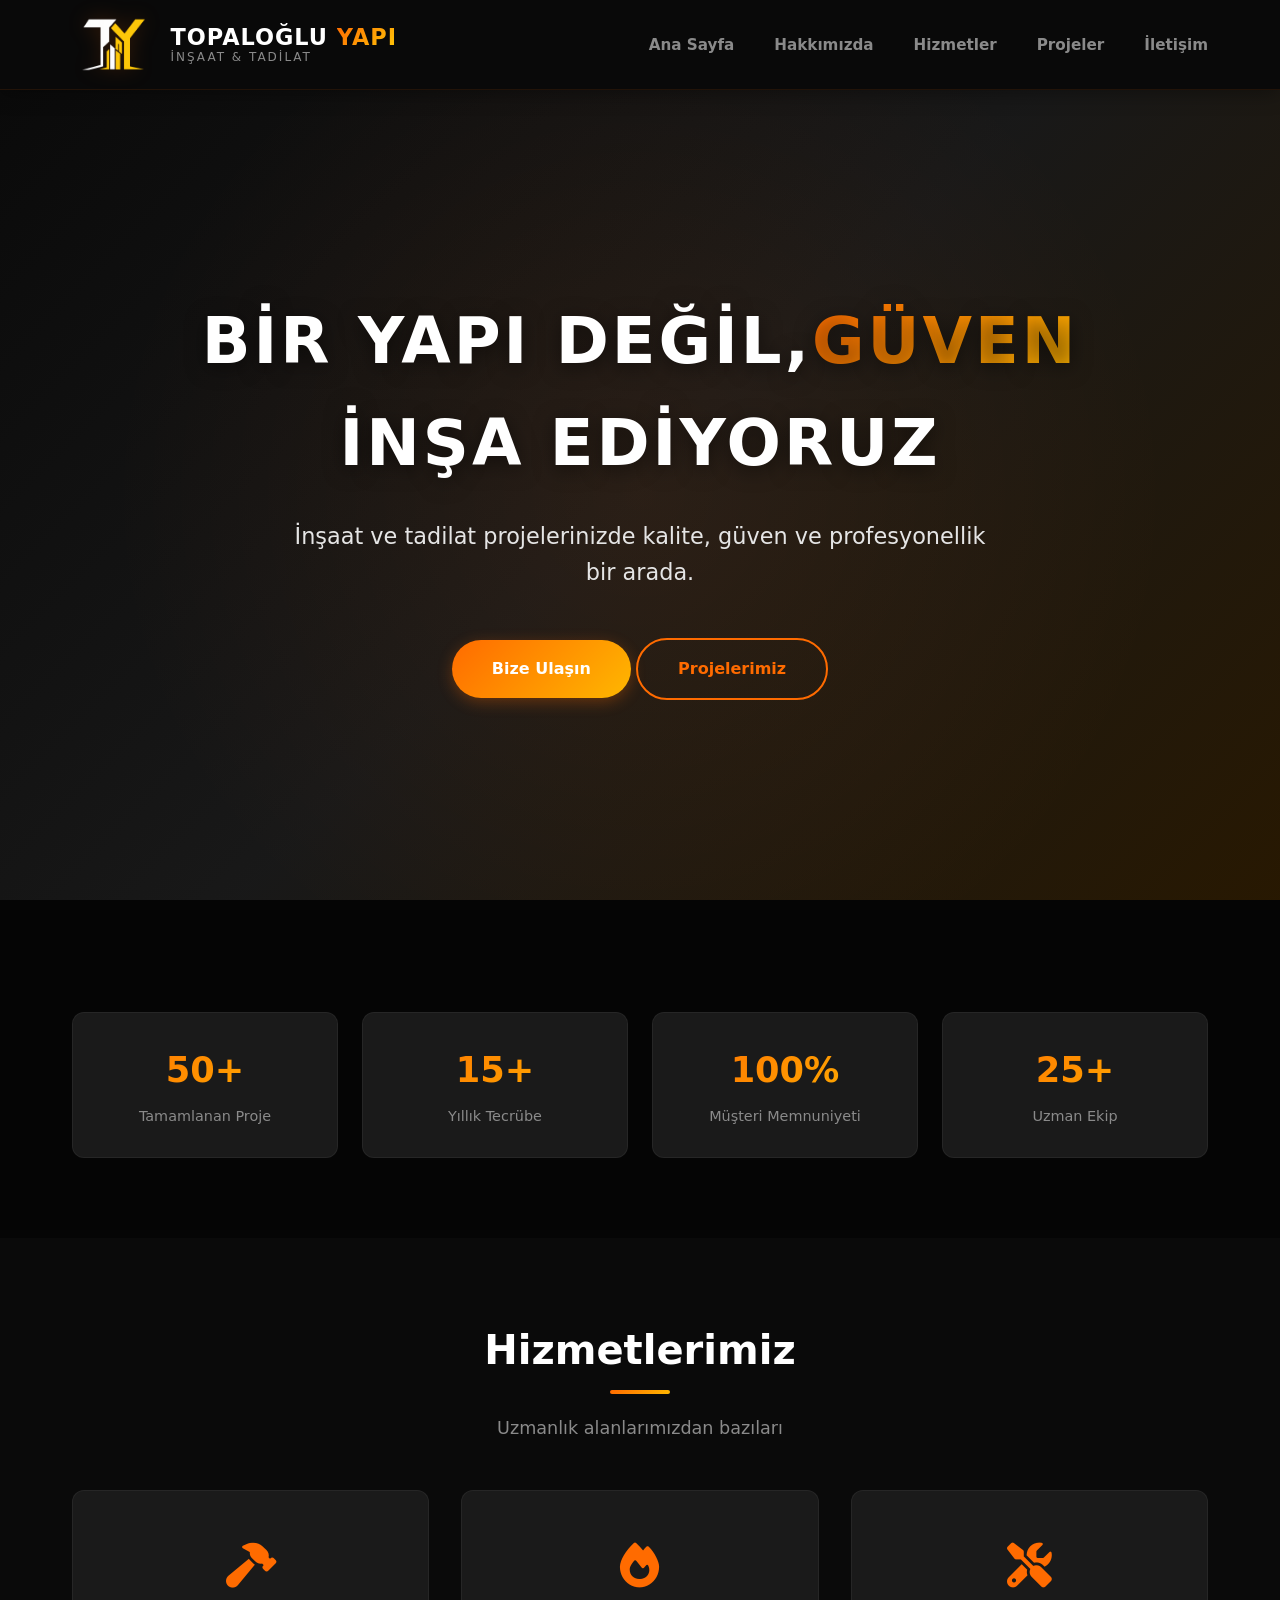
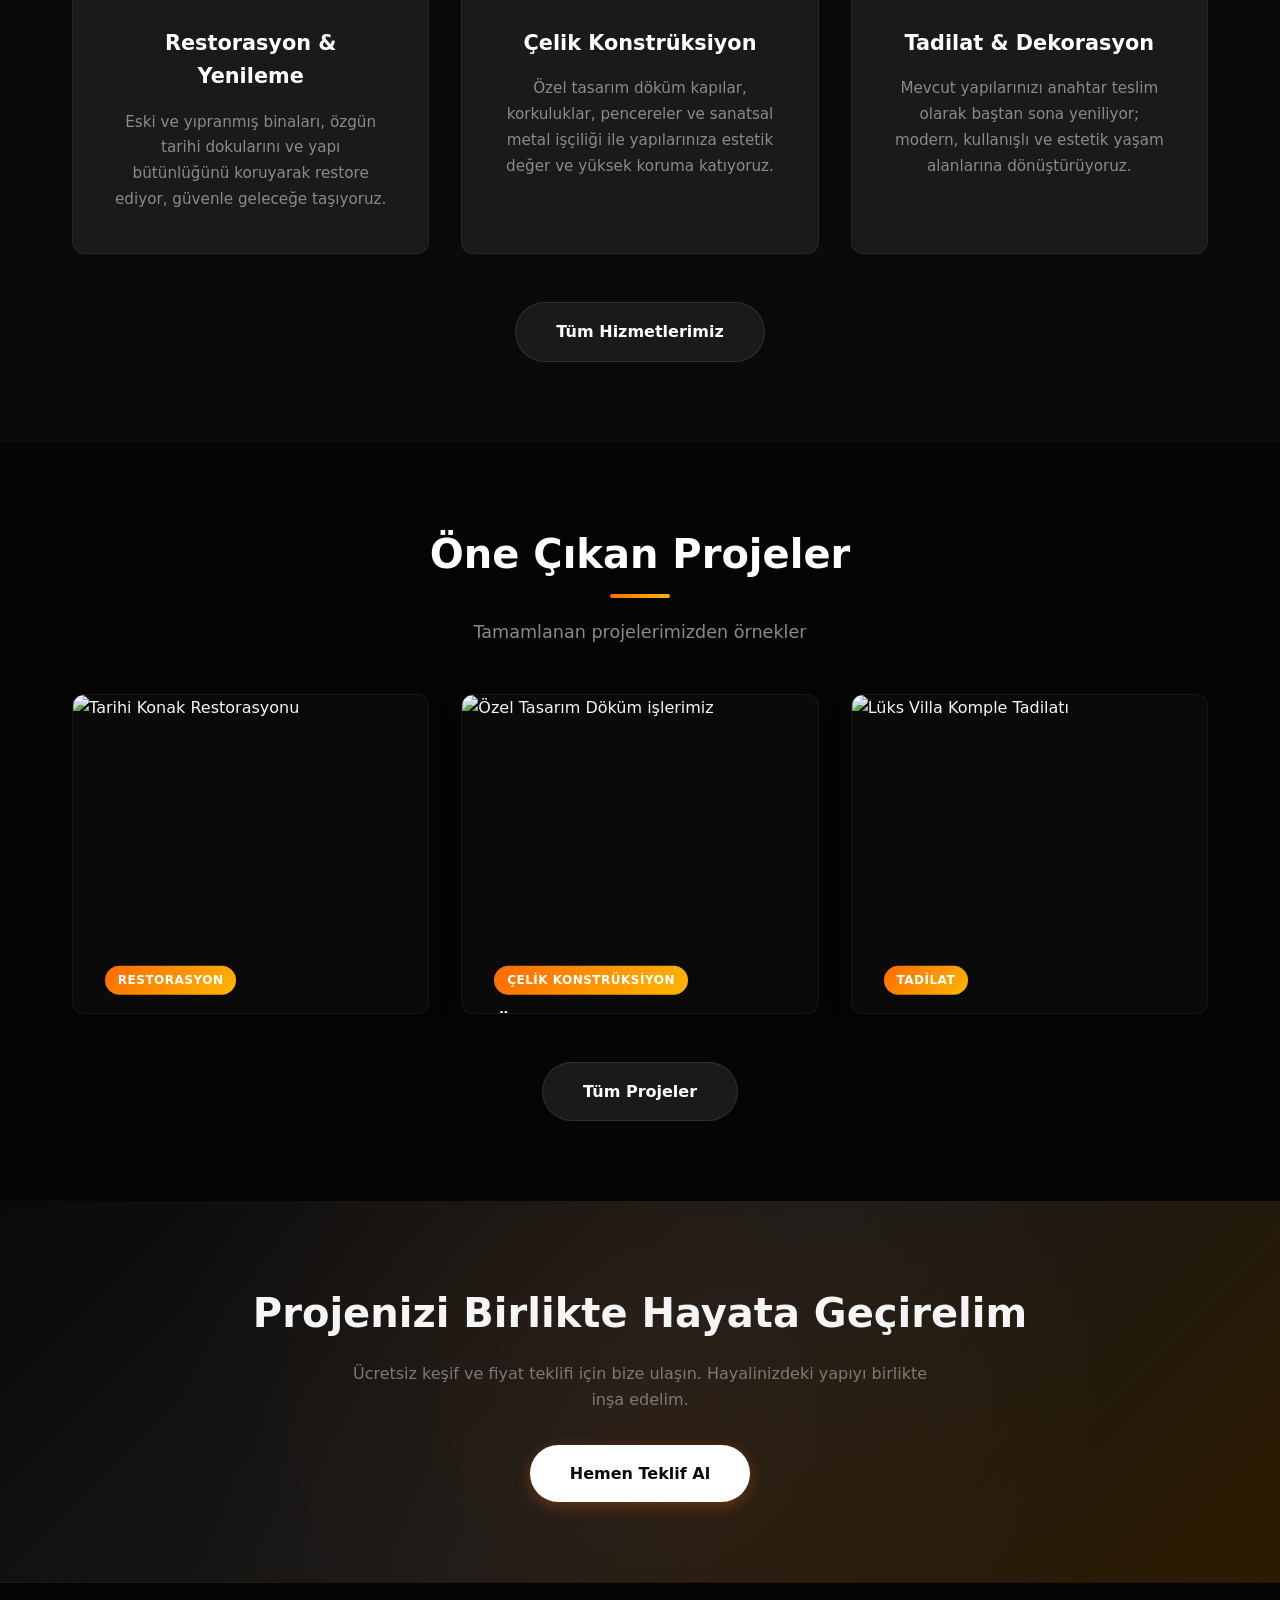
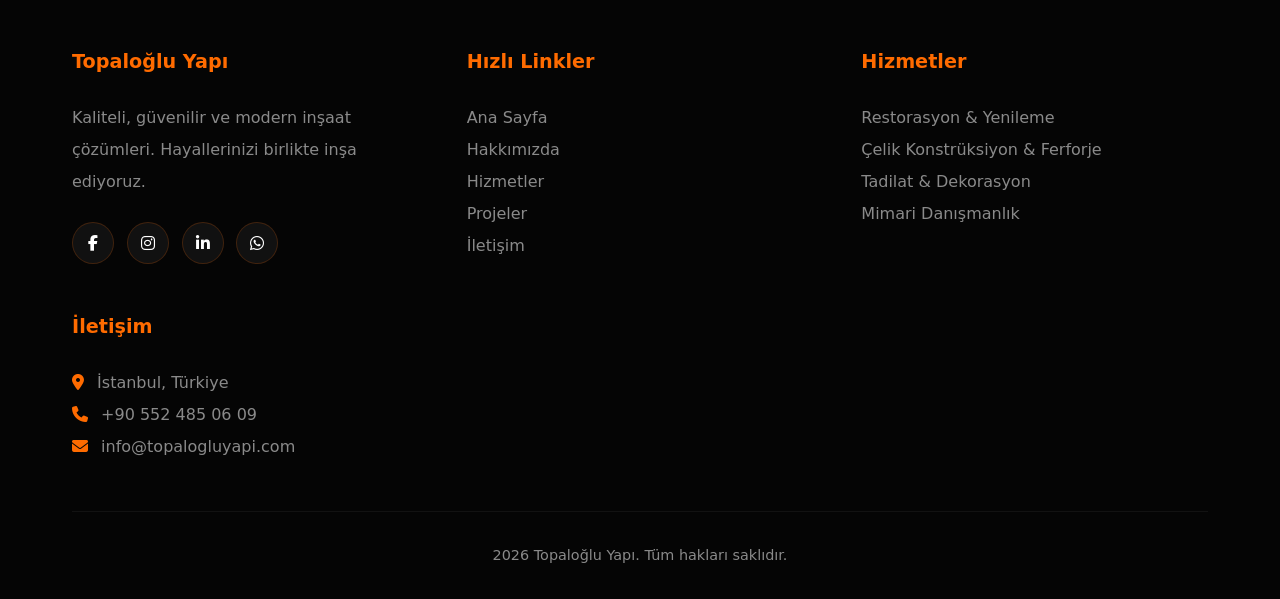
==== commit c0742a12: "Fix HTML formatting and ensure proper structure" ====
--- a/index.html
+++ b/index.html
@@ -202,7 +202,7 @@
                     <h3>İletişim</h3>
                     <p><i class="fas fa-map-marker-alt" style="margin-right: 8px; color: var(--primary);"></i> İstanbul,
                         Türkiye</p>
-                    <p><i class="fas fa-phone" style="margin-right: 8px; color: var(--primary);"></i> +90 555 123 45 67
+                    <p><i class="fas fa-phone" style="margin-right: 8px; color: var(--primary);"></i> +90 552 485 06 09
                     </p>
                     <p><i class="fas fa-envelope" style="margin-right: 8px; color: var(--primary);"></i>
                         info@topalogluyapi.com</p>
@@ -221,4 +221,4 @@
     <script src="js/security.js"></script>
 </body>
 
-</html>+</html>
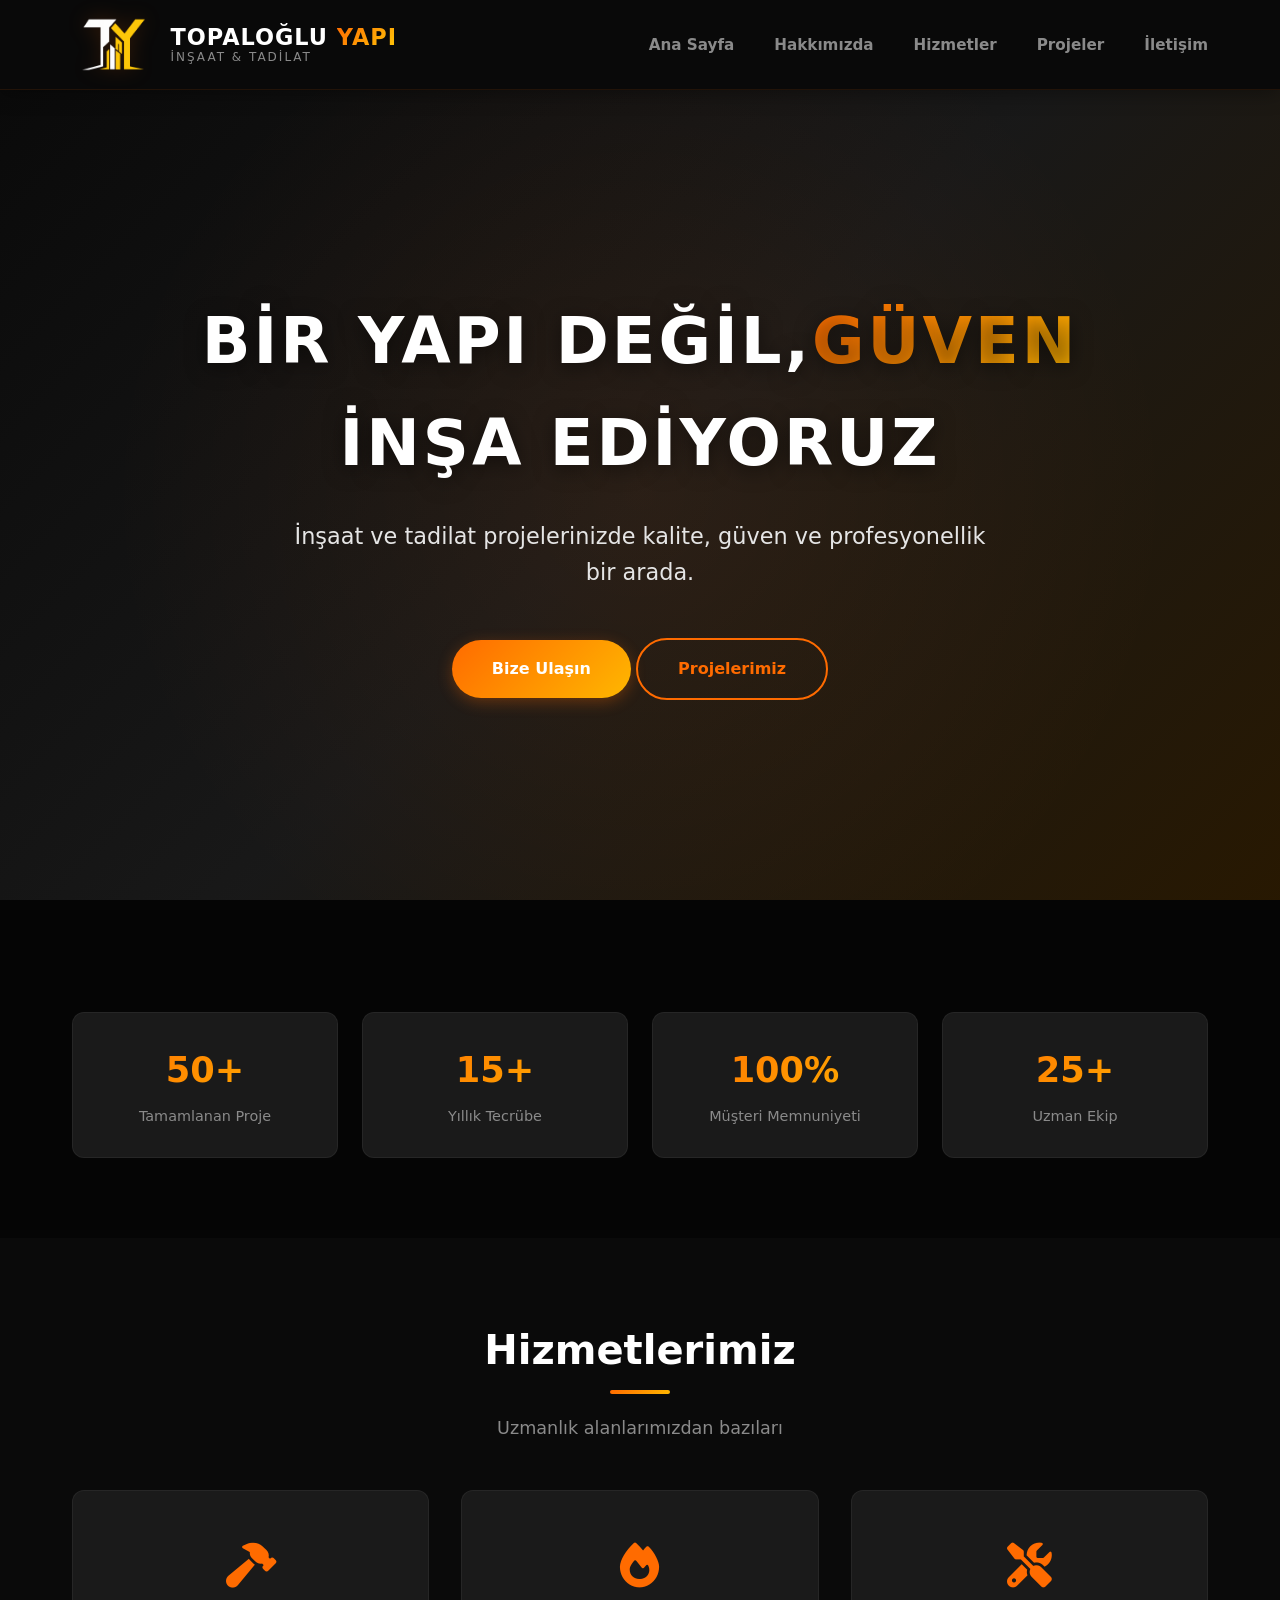
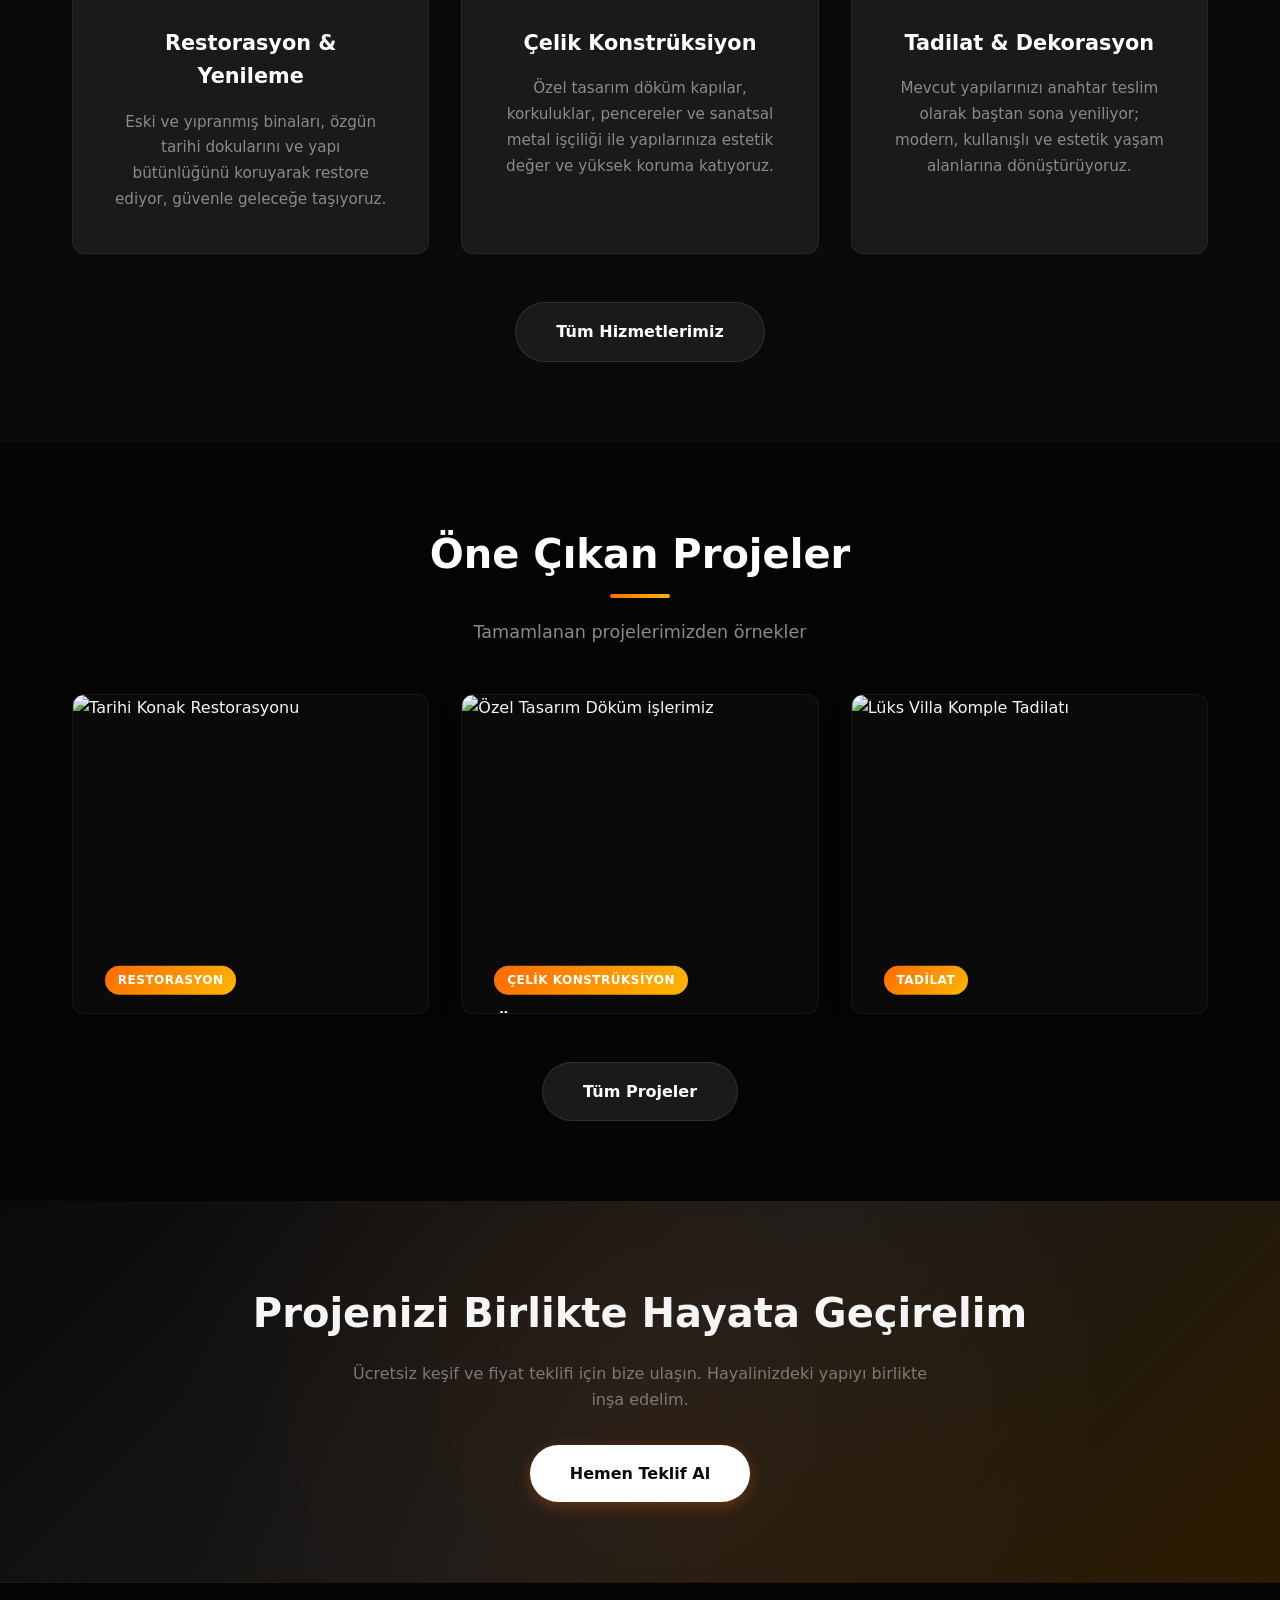
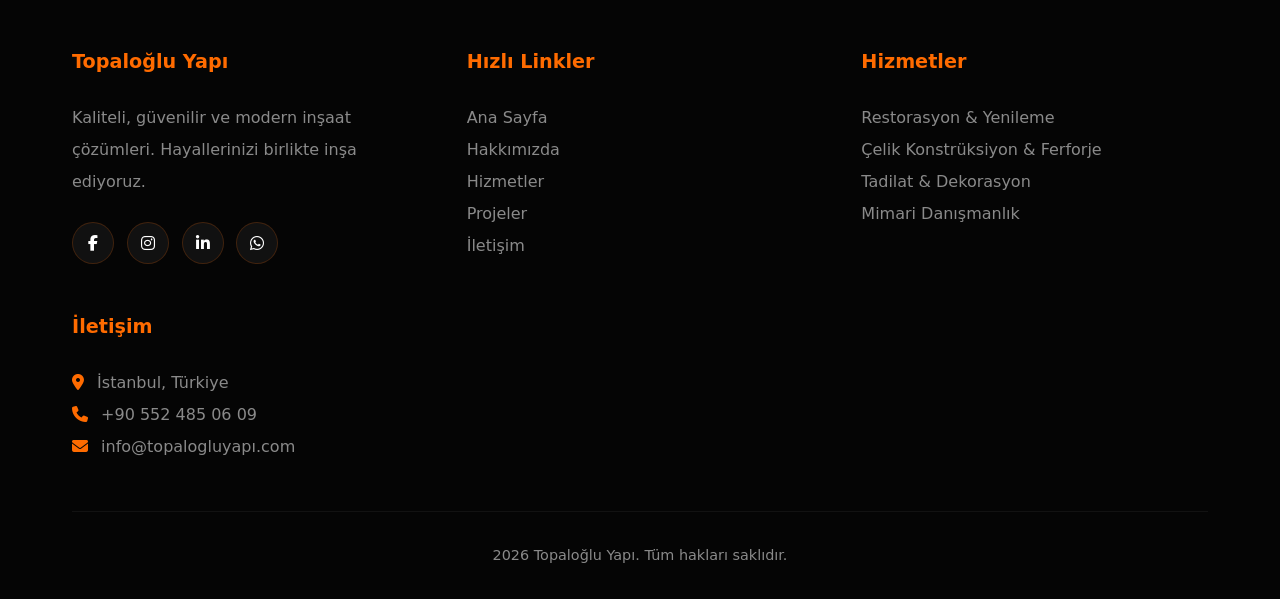
==== commit 22521da2: "Update index.html" ====
--- a/index.html
+++ b/index.html
@@ -205,7 +205,7 @@
                     <p><i class="fas fa-phone" style="margin-right: 8px; color: var(--primary);"></i> +90 552 485 06 09
                     </p>
                     <p><i class="fas fa-envelope" style="margin-right: 8px; color: var(--primary);"></i>
-                        info@topalogluyapi.com</p>
+                        info@topalogluyapı.com</p>
                 </div>
             </div>
 
